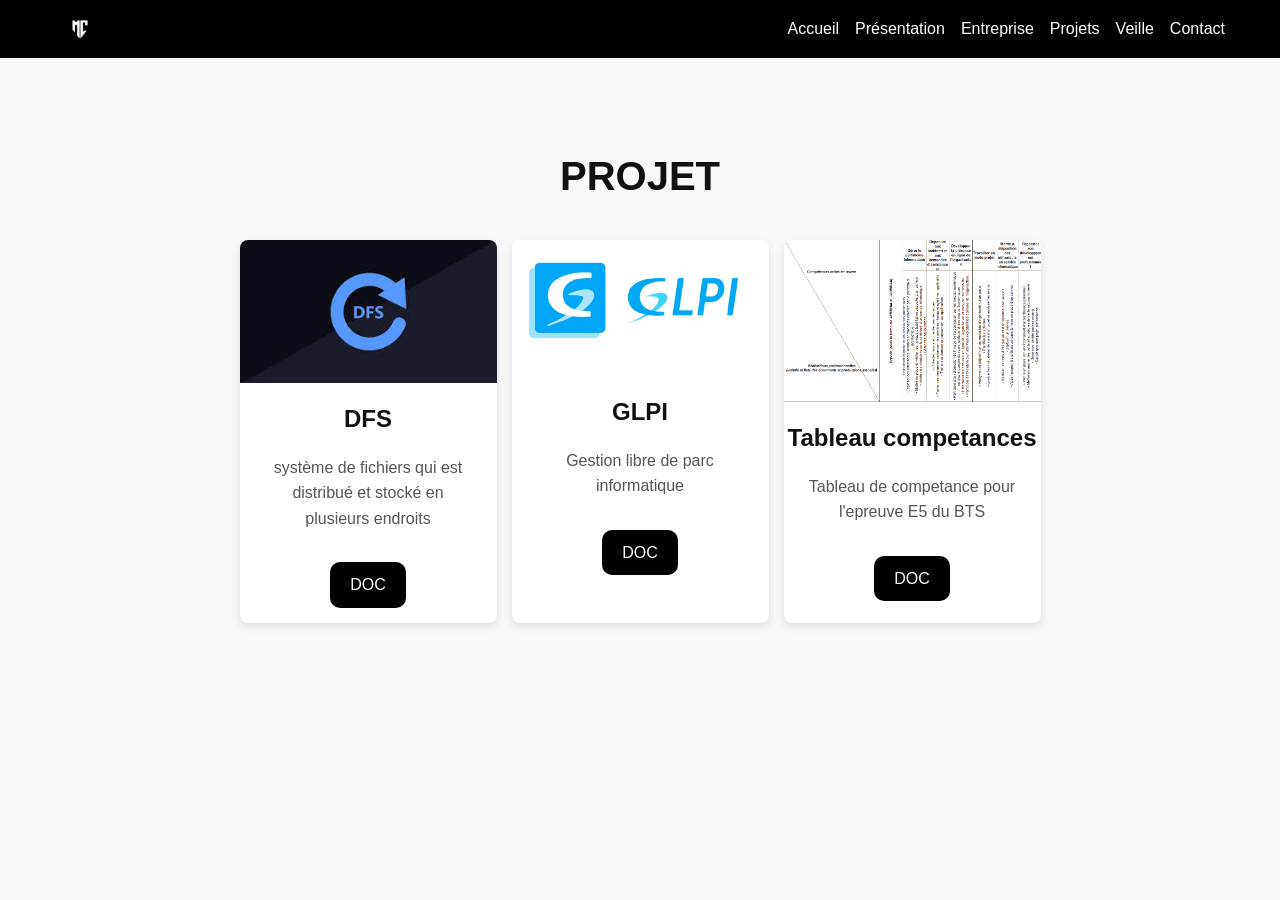
==== projets.html @ c4e86118 "remplacement de l'ancien portefolio par le nouveau remplacement de l'ancien portefolio par le nouvea" ====
<!DOCTYPE html>
<html lang="fr">
<head>
    <meta charset="UTF-8">
    <meta name="viewport" content="width=device-width, initial-scale=1.0">
    <title>Mes Projets - Mathis Chauvin</title>
    <link rel="stylesheet" href="asset/css/style.css">
    <link rel="stylesheet" href="asset/css/normalize.css">
    <link rel="icon" href="asset/image/m.png" type="image/x-icon">
</head>
<body>
    <header id="header">    
        <div class="container">
            <a href="index.html"><img src="asset/image/mc.png" alt="Logo" class="logo"></a>       
            <nav class="underline">      
                <ul>
                    <li><a href="index.html">Accueil</a></li>
                    <li><a href="presentation.html">Présentation</a></li>
                    <li><a href="entreprise.html">Entreprise</a></li>
                    <li><a href="projets.html">Projets</a></li>
                    <li><a href="veille.html">Veille</a></li>
                    <li><a href="contact.html">Contact</a></li>
                </ul>
            </nav>
        </div>
    </header>

    <main>
        <section class="bg-light">
            <div class="container">
                <h2 id="Veille">PROJET</h2>
            </div>
            <div class="card-container">
                <div class="cards">
                    <img src="asset/image/DFSR.jpg" alt="OPNsense">
                    <h2>DFS</h2>
                    <p>système de fichiers qui est distribué et stocké en plusieurs endroits</p>
                    <a href="#" onclick="demanderMotDePasse('DOC_DFS.pdf')">DOC</a>
                </div>

                <div class="cards">
                    <img src="asset/image/GLPI.jpg" alt="GLPI">
                    <h2>GLPI</h2>
                    <p>Gestion libre de parc informatique</p>
                    <a href="#" onclick="demanderMotDePasse('Doc windows.pdf')">DOC</a>
                </div>

                <div class="cards">
                    <img src="asset/image/Tableau_Competances.png" alt="AD">
                    <h2>Tableau competances</h2>
                    <p>Tableau de competance pour l'epreuve E5 du BTS</p>
                    <a href="#" onclick="demanderMotDePasse('Tableau_E5.pdf')">DOC</a>
                </div>
            </div>
        </section>
    </main>

<script>
  // hachage
  async function sha256(message) {
      const msgBuffer = new TextEncoder().encode(message);
      const hashBuffer = await crypto.subtle.digest('SHA-256', msgBuffer);
      const hashArray = Array.from(new Uint8Array(hashBuffer));
      const hashHex = hashArray.map(b => b.toString(16).padStart(2, '0')).join('');
      return hashHex;
  }

  //  La fonction unique qui gère tous les boutons
  async function demanderMotDePasse(nomFichier) {
    const hashCorrect = "03ac674216f3e15c761ee1a5e255f067953623c8b388b4459e13f978d7c846f4"; // Hash du mdp
    
    const motDePasse = prompt("Entrez le mot de passe pour accéder au PDF :");
    
    if (motDePasse) {
        const hashSaisi = await sha256(motDePasse);
        
        if (hashSaisi === hashCorrect) {
             // Ouvre le fichier spécifique passé en paramètre
             window.open("asset/pdf/" + nomFichier, "_blank");
        } else {
             alert("Mot de passe incorrect.");
        }
    }
  }
</script>
</body>
</html>
---- asset/css/style.css ----
html{
    scroll-behavior: smooth;
}

.container {
    width: 100%; /* Prend toute la largeur disponible */
    max-width: 1200px; /* Mais s'arrête à 1200px pour ne pas être trop large sur PC */
    margin: 0 auto;
    padding: 0 15px; /* Ajoute une petite marge interne pour que le texte ne colle pas aux bords sur mobile */
    box-sizing: border-box; /* Assure que le padding ne casse pas la largeur */
}

main > section {
    padding: 2rem 0;
}

/* /----------------------------------Header------------------------------------------------------------*/ 
#header {
    position: fixed;
    top: 0;
    width: 100%;
    background-color: black;
    z-index: 1000
}

#header > .container {
    display: flex;
    justify-content: space-between;
    align-items: center;
}
#header .container ul{
    display: flex;
    gap: 1rem ;
    margin: 0;
    padding: 0;
    list-style: none;
}
#header nav ul a{
color: white;
text-decoration: none;
}
#header .underline :hover{
    text-decoration:underline;
    }

#header .logo{
    height: 50px; ;
} 

#header .logo img{
    height: 100%;
}

/* /-------------------------------------Menu----------------------------------------------------*/ 

 #menus #menuToggle
 {
   display: block;
   position: fixed;
   top: 20px;
   left: 20px;
   
   z-index: 1;
   
   -webkit-user-select: none;
   user-select: none;
 }
 
 #menus #menuToggle a
 {
   text-decoration: none;
   color: #acabab;
   transition: color 0.3s ease;
 }
 
 #menus #menuToggle a:hover
 {
   color: rgb(255, 255, 255);
 }
 
 
 #menus #menuToggle input
 {
   display: block;
   width: 40px;
   height: 32px;
   position: absolute;
   top: -7px;
   left: -5px;
   
   cursor: pointer;
   
   opacity: 0; 
   z-index: 2; 
   
   -webkit-touch-callout: none;
 }
 

  #menus #menuToggle span
 {
   display: block;
   width: 33px;
   height: 4px;
   margin-bottom: 5px;
   position: relative;
   
   background: #cdcdcd;
   border-radius: 3px;
   
   z-index: 1;
   
   transform-origin: 4px 0px;
   
   transition:0.5s cubic-bezier(0.77,0.2,0.05,1.0),
               opacity 0.55s ease;
 }
 
 #menus #menuToggle span:first-child
 {
   transform-origin: 0% 0%;
 }
 
 #menus #menuToggle span:nth-last-child(2)
 {
   transform-origin: 0% 100%;
 }

  #menus #menuToggle input:checked ~ span
 {
   opacity: 1;
   transform: rotate(45deg) translate(-2px, -1px);
   background: #b4b2b2;
 }
 
 
  #menus #menuToggle input:checked ~ span:nth-last-child(3)
 {
   opacity: 0;
   transform: rotate(0deg) scale(0.2, 0.2);
 }
 


  #menus #menu
 {
   position: absolute;
   max-width: 306px;
   width: 100vw;
   max-height: 100vh;
   margin: -100px 0 0 -50px;
   padding: 50px;
   padding-top: 125px;
   box-sizing: border-box;
   overflow-y: auto;
   background: #1b1b1b;
   list-style-type: none;
   -webkit-font-smoothing: antialiased;
   
   transform-origin: 0% 0%;
   transform: translate(-100%, 0);
   
   transition: transform 0.5s cubic-bezier(0.77,0.2,0.05,1.0);
 }
 

 

/* /----------------------------------Autre------------------------------------------------------------*/ 
#home {
    height: 100vh;
    background-image: url('../image/Reseau.jpg');
    background-size: cover;
    color: white;
    background-color: rgba(0,0,0,0.7);
    background-blend-mode: overlay;
    font-size: 2em;
    justify-content: center;
    align-items: center;
    display: flex;
}



#img{
    height: 400px;
      display: block;
     margin-left: auto;
     margin-right: auto;
}

#propos .container{
    display: flex;
    gap: 1rem;
}
h3 {
    text-decoration: underline;
}

/* /----------------------------------Tablette------------------------------------------------------------*/ 
@media screen and (max-width: 800px) {
    .container{
        width: 100%;
    }

    #Veille .tt {
        grid-template-columns: repeat(2, 1fr);
    }
}

#propos .container {
    flex-direction: column;
}


/* --------------------------------------Smartphone ----------------------------------------------------*/
@media screen and (max-width: 500px) {
    #Veille .tt {
        grid-template-columns: repeat(1, 1fr);
    }
}
/* /----------------------------------Bouton------------------------------------------------------------*/ 

@property --color-primary {
    syntax: "<color>";
    inherits: false;
}
    .btn {
        display: inline-block;
        padding: 0.5rem 1rem;
        cursor: pointer;
        text-decoration: none;
        border-radius: 5px;
        border-style: solid;
        border-width: 1px;
        transition: 0.5s;
    }
    
    .btn-primary {
        background-color: black;
        color: white;
        border-color: black;
    }
    
    .btn-primary:hover {
        background-color: gray;
        color: black;
        border-color: black;
    }
    
    .btn-outline-primary {
        background-color: black;
        color: white;
        border-color: black;
    }
    
    .btn-outline-primary:hover {
        background-color: gray;
        color:black ;
        border-color: black;
    }

    #backToTopBtn {
        position: fixed;
        bottom: 20px;
        right: 20px;
        z-index: 99;
        font-size: 18px;
        border: none;
        outline: none;
        background-color: #333;
        color: white;
        padding: 10px;
        border-radius: 50%;
        text-decoration: none;
}

    /* ------------------------------------------classe utilitaire----------------------------- ----------*/

    body{
        background-color: grey;
        color: black;
        margin: 0 !important;
        width: 100%;
        overflow-x: hidden;
    }

    
#cequejeveux {
   border: none; 
   text-align: center;
   text-decoration: underline;
   margin-top: 50px; 
   margin-bottom: 30px; 
}
    
    
    /* /-------------------------------------Projet------------------------------------------------------------*/ 
    .gallery {
        display: flex;
        justify-content: space-between;
    }
    
    .image-container {
        position: relative;
        width: 50%; 
        margin: 5px;
        overflow: hidden;
        
    }
    
    .image-container img {
        width: 100%;
        height: auto;
        display: block;
        z-index: 1
    }
    
    .overlay {
        position: absolute;
        top: 0;
        left: 0;
        width: 100%;
        height: 100%;
        background: rgba(0, 0, 0, 0.8); 
        color: white;
        display: flex;
        justify-content: center;
        align-items: center;
        opacity: 0;
        transition: opacity 0.5s ;
    }
    
    .image-container:hover .overlay {
        opacity: 1;
    }
        /* /-------------------------------------Carte------------------------------------------------------------*/ 
   
        
        .card-container {
            display: flex;
            justify-content: center; 
            gap: 15px;
            margin: 1 auto; 
            padding-bottom: 100px;
        }
        
        .cards {
            background-color: white;
            border-radius: 8px;
            box-shadow: 0 4px 8px rgba(0, 0, 0, 0.1);
            overflow: hidden;
            width: 257px;
            text-align: center;
            transition: transform 0.3s;
        }
        
        .cards:hover {
            transform: translateY(-10px);
        }
        
        .cards img {
            width: 100%;
            height: auto;
        }
        
        .cards h2 {
            margin: 10px 0;
            font-size: 1.5em;
        }
        
        .cards p {
            padding: 0 20px;
            font-size: 1em;
            color: #555;
        }
        
        .cards a {
            display: inline-block;
            margin: 15px 0;
            padding: 10px 20px;
            background-color: #000000;
            color: white;
            text-decoration: none;
            border-radius: 10px;
            transition: background-color 0.3s;
        }
        
        .cards a:hover {
            color: black;
            background-color: #ffffff;
        }
        
        

/* /-------------------------------------Contact------------------------------------------------------------*/ 

#contact {
    font-family: Arial, sans-serif;
    background-color: #b9b7b7;
    display: flex;
    justify-content: center;
    align-items: center;
    height: 70vh;
    margin: 0;
}
.contacte {
    background-color: rgb(88, 82, 82);
    padding: 20px;
    box-shadow: 0 0 10px rgba(240, 235, 235, 0.1);
    border-radius: 5px;
    width: 300px;
    padding-right: 20px;
}

.contacte h1 {
    margin-bottom: 5px;
    font-size: 24px;
    text-align: center;
}

.contacte label {
    display: block;
    margin-bottom: 5px;
    font-weight: bold;
}

.contacte input,
.contacte textarea {
    width: 95%;
    padding: 5px;
    margin-bottom: 10px;
    border: 1px solid #ccc;
    border-radius: 3px;
}

.contacte button {
    width: 100%;
    padding: 10px;
    background-color: black;
    color: white;
    border: none;
    border-radius: 3px;
    cursor: pointer;
    font-size: 16px;
}

.contacte button:hover {
    background-color: #707070;
    color: black;
}

/* /-------------------------------------footer------------------------------------------------------------*/ 

.footer-container {
    background-color: #333;
    color: white;
    padding: 20px 0;
}

.footer-content {
    display: flex;
    justify-content: center;
    width: 80%;
    margin: 0 auto;
    gap: 2px;
}

.footer-column {
    flex: 1;
    margin: 0 10px;
}

.footer-column h3 {
    margin-bottom: 10px;
}

.footer-column ul {
    list-style-type: none;
    padding: 0;
}

.footer-column ul li {
    margin-bottom: 10px;
}

.footer-column a {
    color: white;
    text-decoration: none;
}

.footer-column a:hover {
    text-decoration: underline;
}

.footer-column .article-date {
    font-size: 0.9em;
    color: #bbb;
}

.social-icons {
    display: flex;
}

.social-icons li {
    margin-right: 10px;
}

.footer-bottom {
    display: flex;
    justify-content: space-between;
    align-items: center;
    padding-top: 20px;
    border-top: 1px solid #444;
    width: 80%;
    margin: 0 auto;
}

.footer-logo img {
    width: 100px;
}

.footer-copyright {
    font-size: 0.9em;
    color: #bbb;
}

.footer-links ul {
    list-style-type: none;
    padding: 0;
    display: flex;
}

.footer-links ul li {
    margin-left: 15px;
}

.footer-links ul li a {
    color: white;
    text-decoration: none;
}

.footer-links ul li :hover {
    text-decoration: underline;
}

.logos{
    height: 30px;
}


/* =========================================
   NOUVEAU STYLE - TYPOGRAPHIE & GENERAL
   ========================================= */

/* On applique une police propre sur tout le site */
body {
    font-family: 'Open Sans', sans-serif;
    background-color: #f9f9f9; /* Un gris très clair, plus doux que le blanc pur */
    color: #333; /* Gris foncé au lieu de noir pur (plus lisible) */
    line-height: 1.6; /* Aère le texte */
}

/* Titres jolis et modernes */
h1, h2, h3 {
    font-family: 'Poppins', sans-serif;
    color: #111;
    margin-bottom: 0.5rem;
}

/* =========================================
   STYLE SPECIFIQUE PAGE PRESENTATION
   ========================================= */

/* Mise en page : Flexbox pour mettre image et texte côte à côte */
.split-layout {
    display: flex;
    flex-wrap: wrap; /* Permet de passer à la ligne sur mobile */
    align-items: flex-start; /* Aligne le haut de l'image avec le haut du texte */
    gap: 40px; /* Espace entre l'image et le texte */
    padding-top: 20px;
}

.full-width {
    width: 100%;
    text-align: center;
    margin-bottom: 40px;
}

/* Style du grand titre H2 */
.section-title {
    font-size: 2.5rem;
    position: relative;
    display: inline-block;
    padding-bottom: 10px;
    /* On retire ton ancien style de cadre noir */
    border: none !important; 
    text-decoration: none !important;
}

/* Petite barre décorative sous le titre */
.section-title::after {
    content: '';
    display: block;
    width: 60px;
    height: 4px;
    background-color: #000; /* Change cette couleur si tu veux (ex: bleu) */
    margin: 10px auto 0;
    border-radius: 2px;
}

/* --- Colonne Image --- */
.image-box {
    flex: 1; /* Prend 1 part de l'espace */
    min-width: 300px; /* Largeur mini */
    display: flex;
    justify-content: center;
}

.profile-pic {
    width: 100%;
    max-width: 400px;
    height: auto;
    border-radius: 15px; /* Arrondit les angles */
    box-shadow: 0 10px 30px rgba(0,0,0,0.15); /* Ombre portée élégante */
    object-fit: cover;
}

/* --- Colonne Texte --- */
.text-box {
    flex: 1.5; /* Le texte prend plus de place que l'image */
    min-width: 300px;
}

.info-block {
    margin-bottom: 30px;
    background: white;
    padding: 20px;
    border-radius: 8px;
    box-shadow: 0 2px 10px rgba(0,0,0,0.05); /* Légère ombre sur les blocs de texte */
}

.info-block h3 {
    font-size: 1.3rem;
    border-bottom: 2px solid #eee;
    padding-bottom: 10px;
    margin-bottom: 15px;
    text-decoration: none; /* Enlève le soulignement moche */
}

.icon {
    margin-right: 10px; /* Espace entre l'emoji et le titre */
}

/* --- Joli Bouton --- */
.btn-download {
    display: inline-block;
    background-color: #000;
    color: white;
    padding: 12px 30px;
    border-radius: 30px; 
    text-decoration: none;
    font-weight: bold;
    font-family: 'Poppins', sans-serif;
    transition: transform 0.3s, background-color 0.3s;
    box-shadow: 0 5px 15px rgba(0,0,0,0.2);
}

.btn-download:hover {
    background-color: #333;
    transform: translateY(-3px); 
}

/* =========================================
   RESPONSIVE (MOBILE)
   ========================================= */
@media screen and (max-width: 768px) {
    .split-layout {
        flex-direction: column; /* Tout s'empile verticalement */
        gap: 20px;
    }
    
    .text-box, .image-box {
        width: 100%; /* Prend toute la largeur */
    }

    .section-title {
        font-size: 2rem;
    }
}


/* =========================================
   STYLE PAGE ACCUEIL (HERO SECTION)
   ========================================= */

#home {
    /* Image de fond avec un filtre sombre pour que le texte blanc ressorte bien */
    background: linear-gradient(rgba(0, 0, 0, 0.7), rgba(0, 0, 0, 0.7)), url('../image/Reseau.jpg');
    background-size: cover;
    background-position: center;
    background-attachment: fixed; /* Effet sympa : l'image reste fixe quand on scroll */
    
    height: 100vh; /* Prend toute la hauteur de l'écran */
    display: flex;
    justify-content: center; /* Centre horizontalement */
    align-items: center; /* Centre verticalement */
    text-align: center;
    color: white;
    
    /* Correction pour le menu fixe : on annule le padding du main */
    margin-top: -100px; 
    padding-top: 100px;
}

.hero-content {
    max-width: 800px;
    padding: 20px;
    animation: fadeIn 1.5s ease-in-out; /* Petite animation d'apparition */
}

/* Le Nom Prénom */
.hero-content h1 {
    font-family: 'Poppins', sans-serif;
    font-size: 3.5rem;
    font-weight: 700;
    margin-bottom: 10px;
    text-transform: uppercase;
    letter-spacing: 2px;
}

/* Le statut (BTS SIO) */
.subtitle {
    font-family: 'Poppins', sans-serif;
    font-size: 1.5rem;
    font-weight: 400;
    color: #ddd; /* Gris très clair */
    margin-bottom: 20px;
}

/* La phrase d'accroche */
.tagline {
    font-family: 'Open Sans', sans-serif;
    font-size: 1.1rem;
    margin-bottom: 40px;
    color: #ccc;
}

/* --- Boutons d'action --- */
.cta-group {
    display: flex;
    gap: 20px;
    justify-content: center;
    flex-wrap: wrap;
}

.btn-hero {
    padding: 12px 30px;
    font-family: 'Poppins', sans-serif;
    font-weight: 600;
    text-decoration: none;
    border-radius: 30px;
    transition: all 0.3s ease;
    border: 2px solid white;
}

/* Bouton plein (Blanc) */
.btn-filled {
    background-color: white;
    color: black;
}

.btn-filled:hover {
    background-color: #ddd;
    border-color: #ddd;
    transform: translateY(-3px);
}

/* Bouton contour (Transparent) */
.btn-outline {
    background-color: transparent;
    color: white;
}

.btn-outline:hover {
    background-color: white;
    color: black;
    transform: translateY(-3px);
}

/* Petite animation d'apparition */
@keyframes fadeIn {
    from { opacity: 0; transform: translateY(20px); }
    to { opacity: 1; transform: translateY(0); }
}

/* Adaptation Mobile */
@media screen and (max-width: 600px) {
    .hero-content h1 {
        font-size: 2.5rem;
    }
    .subtitle {
        font-size: 1.2rem;
    }
    .cta-group {
        flex-direction: column;
    }
}


.footer-column h3 {
    color: #ffffff;              
}


/* Espace pour éviter que le contenu ne passe sous le header fixe */
main {
    padding-top: 80px; /* Ajuste selon la hauteur de ton header */
}

/* Centrer le titre PROJET */
.bg-light .container h2#Veille {
    text-align: center;
    margin-top: 2rem;
    margin-bottom: 2rem;
    font-size: 2.5rem;
    text-transform: uppercase;
}

/* Style pour le nouveau bouton en bas de page */
.btn-container-bottom {
    display: flex;
    justify-content: center;
    padding: 40px 0;
}

.btn-e5 {
    background-color: #333;
    color: white;
    padding: 15px 30px;
    border: none;
    border-radius: 5px;
    cursor: pointer;
    font-size: 1rem;
    transition: background 0.3s;
    text-decoration: none;
}

.btn-e5:hover {
    background-color: #555;
}
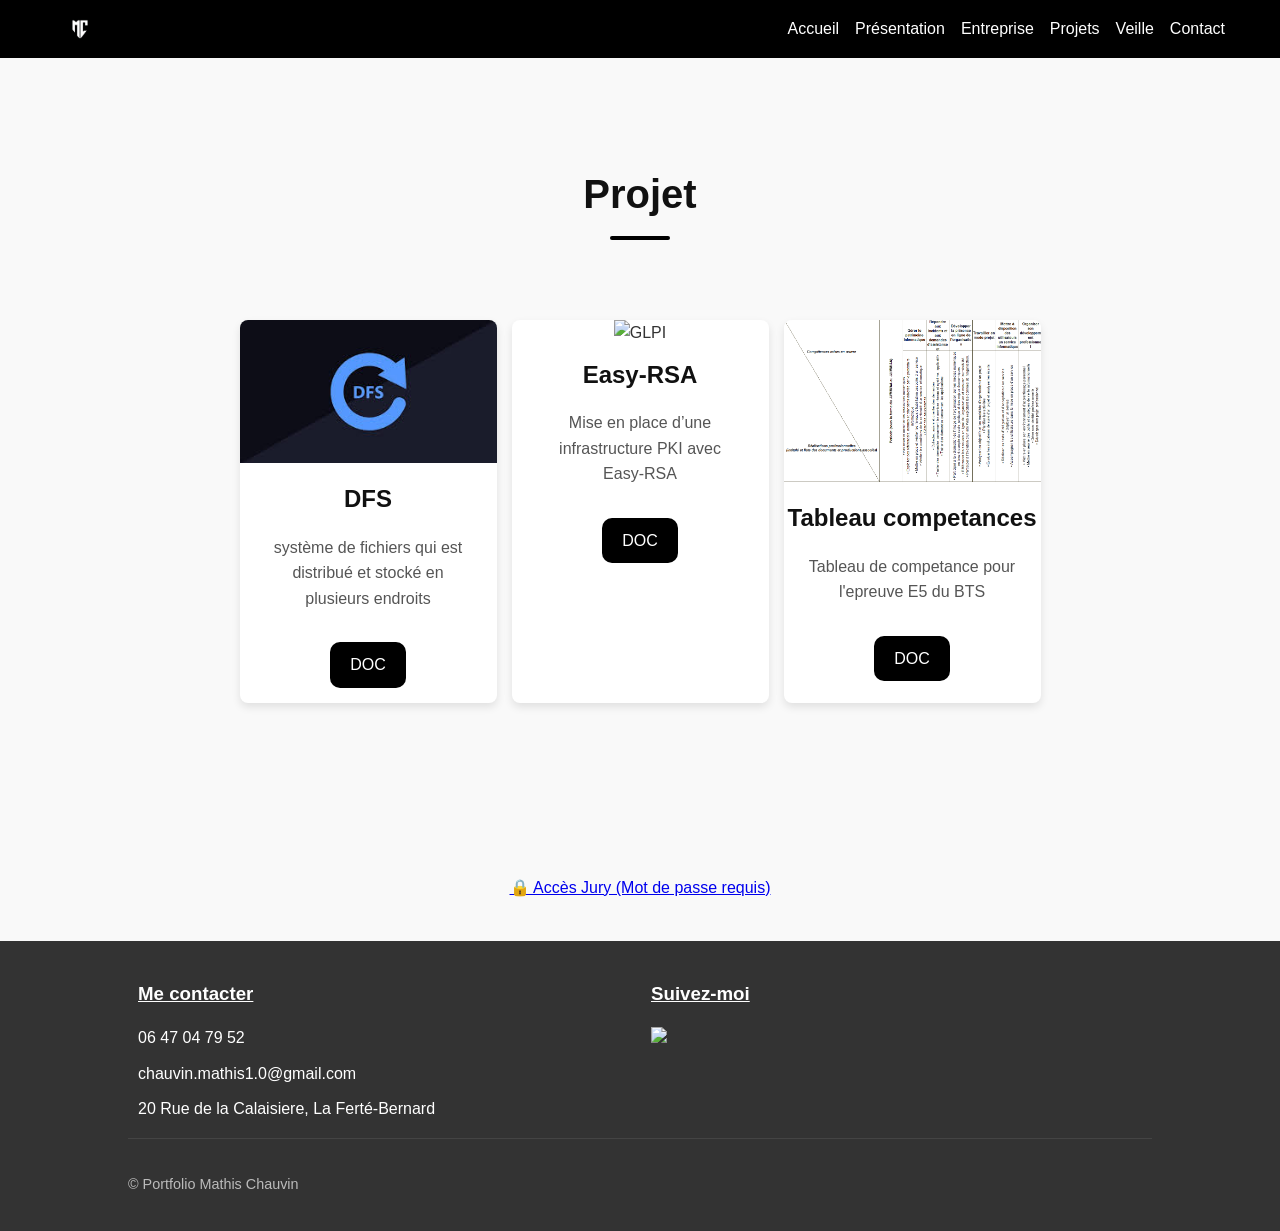
==== commit d90256c9: "Add files via upload" ====
--- a/projets.html
+++ b/projets.html
@@ -28,7 +28,9 @@
     <main>
         <section class="bg-light">
             <div class="container">
-                <h2 id="Veille">PROJET</h2>
+                <div class="full-width">
+                    <h2 class="section-title" id="cequejeveux">Projet</h2>
+                </div>
             </div>
             <div class="card-container">
                 <div class="cards">
@@ -39,9 +41,9 @@
                 </div>
 
                 <div class="cards">
-                    <img src="asset/image/GLPI.jpg" alt="GLPI">
-                    <h2>GLPI</h2>
-                    <p>Gestion libre de parc informatique</p>
+                    <img src="asset/image/pki.jpg" alt="GLPI">
+                    <h2>Easy-RSA</h2>
+                    <p>Mise en place d’une infrastructure PKI avec Easy‑RSA</p>
                     <a href="#" onclick="demanderMotDePasse('Doc windows.pdf')">DOC</a>
                 </div>
 
@@ -49,12 +51,16 @@
                     <img src="asset/image/Tableau_Competances.png" alt="AD">
                     <h2>Tableau competances</h2>
                     <p>Tableau de competance pour l'epreuve E5 du BTS</p>
-                    <a href="#" onclick="demanderMotDePasse('Tableau_E5.pdf')">DOC</a>
+                    <a href="#" onclick="demanderMotDePasse('Tableau_E5.xlsx')">DOC</a>
                 </div>
             </div>
         </section>
     </main>
-
+<div class="btn-container-bottom">
+    <a href="#" class="btn-jury" onclick="accederPageJury()">
+        🔒 Accès Jury (Mot de passe requis)
+    </a>
+</div>
 <script>
   // hachage
   async function sha256(message) {
@@ -82,6 +88,49 @@
         }
     }
   }
+
+
+// Accès jury
+  async function accederPageJury() {
+    const hashCorrect = "03ac674216f3e15c761ee1a5e255f067953623c8b388b4459e13f978d7c846f4"; // Hash de votre mot de passe
+    
+    const motDePasse = prompt("Entrez le mot de passe pour accéder à l'espace Jury :");
+    
+    if (motDePasse) {
+        const hashSaisi = await sha256(motDePasse);
+        
+        if (hashSaisi === hashCorrect) {
+             // Au lieu d'ouvrir un PDF, on redirige vers la nouvelle page HTML
+             window.location.href = "jury.html";
+        } else {
+             alert("Mot de passe incorrect.");
+        }
+    }
+}
 </script>
+
+<footer class="footer-container">
+        <div class="footer-content">
+            <div class="footer-column">
+                <h3>Me contacter</h3>
+                <ul>
+                    <li><i class="fas fa-phone"></i> 06 47 04 79 52</li>
+                    <li><i class="fas fa-envelope"></i> chauvin.mathis1.0@gmail.com</li>
+                    <li><i class="fas fa-map-marker-alt"></i> 20 Rue de la Calaisiere, La Ferté-Bernard</li>
+                </ul>
+            </div>
+            <div class="footer-column">
+                <h3>Suivez-moi</h3>
+                <ul class="social-icons">
+                    <li><a href="https://linkedin.com/"><img src="asset/image/likedin.png" class="logos"></a></li>
+                </ul>
+            </div>
+        </div>
+        <div class="footer-bottom">
+            <div class="footer-copyright">
+                <p>&copy; Portfolio Mathis Chauvin</p>
+            </div>
+        </div>
+    </footer>
 </body>
 </html>
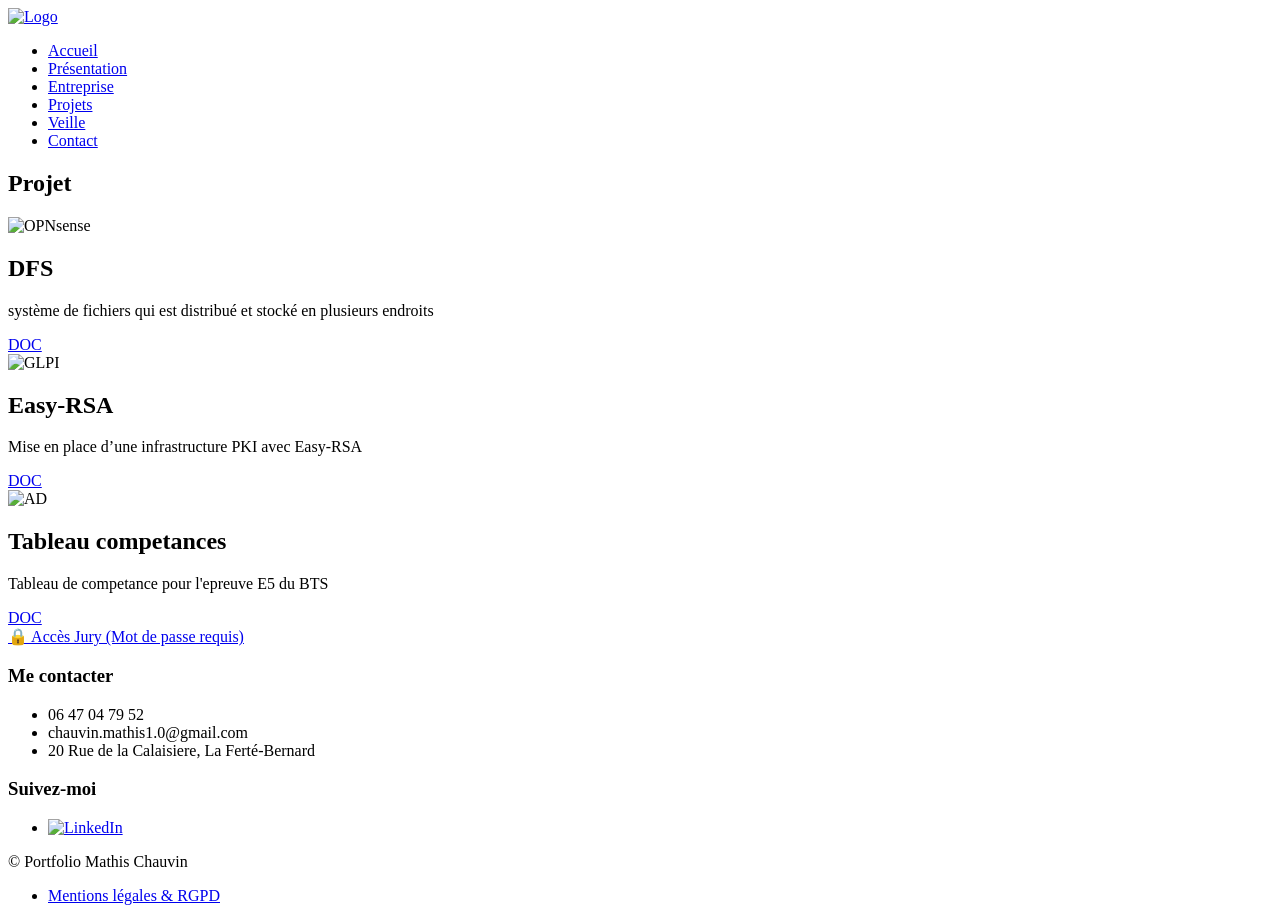
==== commit 966a93f4: "Add files via upload" ====
--- a/projets.html
+++ b/projets.html
@@ -7,12 +7,13 @@
     <link rel="stylesheet" href="asset/css/style.css">
     <link rel="stylesheet" href="asset/css/normalize.css">
     <link rel="icon" href="asset/image/m.png" type="image/x-icon">
+    <script data-goatcounter="https://cvnmts.goatcounter.com/count" async src="//gc.zgo.at/count.js"></script>
 </head>
 <body>
     <header id="header">    
         <div class="container">
             <a href="index.html"><img src="asset/image/mc.png" alt="Logo" class="logo"></a>       
-            <nav class="underline">      
+            <nav>      
                 <ul>
                     <li><a href="index.html">Accueil</a></li>
                     <li><a href="presentation.html">Présentation</a></li>
@@ -44,14 +45,14 @@
                     <img src="asset/image/pki.jpg" alt="GLPI">
                     <h2>Easy-RSA</h2>
                     <p>Mise en place d’une infrastructure PKI avec Easy‑RSA</p>
-                    <a href="#" onclick="demanderMotDePasse('Doc windows.pdf')">DOC</a>
+                    <a href="#" onclick="demanderMotDePasse('Doc_Installation_PKI.pdf')">DOC</a>
                 </div>
 
                 <div class="cards">
                     <img src="asset/image/Tableau_Competances.png" alt="AD">
                     <h2>Tableau competances</h2>
                     <p>Tableau de competance pour l'epreuve E5 du BTS</p>
-                    <a href="#" onclick="demanderMotDePasse('Tableau_E5.xlsx')">DOC</a>
+                    <a href="#" onclick="demanderMotDePasse('Tableau_E5.pdf')">DOC</a>
                 </div>
             </div>
         </section>
@@ -73,7 +74,7 @@
 
   //  La fonction unique qui gère tous les boutons
   async function demanderMotDePasse(nomFichier) {
-    const hashCorrect = "03ac674216f3e15c761ee1a5e255f067953623c8b388b4459e13f978d7c846f4"; // Hash du mdp
+    const hashCorrect = "c75e50be78bc83f0fbd62f367023e9f698064fbaade50df23b3116e21c4215dc"; // Hash du mdp
     
     const motDePasse = prompt("Entrez le mot de passe pour accéder au PDF :");
     
@@ -92,7 +93,7 @@
 
 // Accès jury
   async function accederPageJury() {
-    const hashCorrect = "03ac674216f3e15c761ee1a5e255f067953623c8b388b4459e13f978d7c846f4"; // Hash de votre mot de passe
+    const hashCorrect = "c75e50be78bc83f0fbd62f367023e9f698064fbaade50df23b3116e21c4215dc"; // Hash de votre mot de passe
     
     const motDePasse = prompt("Entrez le mot de passe pour accéder à l'espace Jury :");
     
@@ -110,27 +111,32 @@
 </script>
 
 <footer class="footer-container">
-        <div class="footer-content">
-            <div class="footer-column">
-                <h3>Me contacter</h3>
-                <ul>
-                    <li><i class="fas fa-phone"></i> 06 47 04 79 52</li>
-                    <li><i class="fas fa-envelope"></i> chauvin.mathis1.0@gmail.com</li>
-                    <li><i class="fas fa-map-marker-alt"></i> 20 Rue de la Calaisiere, La Ferté-Bernard</li>
-                </ul>
-            </div>
-            <div class="footer-column">
-                <h3>Suivez-moi</h3>
-                <ul class="social-icons">
-                    <li><a href="https://linkedin.com/"><img src="asset/image/likedin.png" class="logos"></a></li>
-                </ul>
-            </div>
+    <div class="footer-content">
+        <div class="footer-column">
+            <h3>Me contacter</h3>
+            <ul>
+                <li><i class="fas fa-phone"></i> 06 47 04 79 52</li>
+                <li><i class="fas fa-envelope"></i> chauvin.mathis1.0@gmail.com</li>
+                <li><i class="fas fa-map-marker-alt"></i> 20 Rue de la Calaisiere, La Ferté-Bernard</li>
+            </ul>
         </div>
-        <div class="footer-bottom">
-            <div class="footer-copyright">
-                <p>&copy; Portfolio Mathis Chauvin</p>
-            </div>
+        <div class="footer-column">
+            <h3>Suivez-moi</h3>
+            <ul class="social-icons">
+                <li><a href="https://www.linkedin.com/in/mathis-chauvin-8566023b2/"><img src="asset/image/likedin.png" class="logos" alt="LinkedIn"></a></li>
+            </ul>
         </div>
-    </footer>
+    </div>
+    <div class="footer-bottom">
+        <div class="footer-copyright">
+            <p>&copy; Portfolio Mathis Chauvin</p>
+        </div>
+        <div class="footer-links">
+            <ul>
+                <li><a href="mentions-legales.html">Mentions légales & RGPD</a></li>
+            </ul>
+        </div>
+    </div>
+</footer>
 </body>
 </html>
